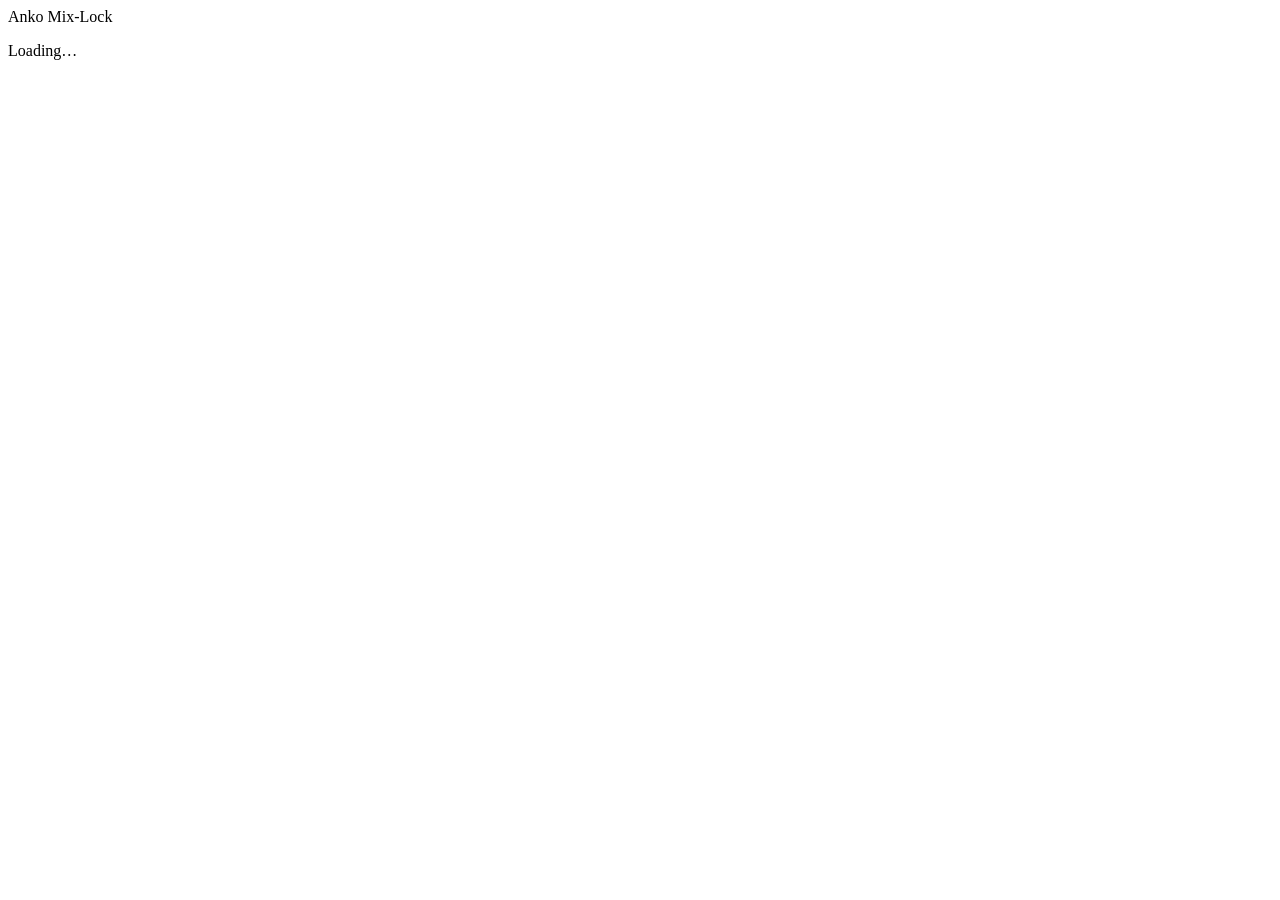
==== INFOSYS704 A3/public/index.html @ 30e163fb "Add files via upload Template V1" ====
<!DOCTYPE html>
<html lang="en">
<head>
<meta charset="UTF-8" />
<meta name="viewport" content="width=device-width, initial-scale=1.0" />
<title>Anko Mix-Lock</title>
<link rel="stylesheet" href="/styles.css" />
</head>
<body>
<header class="app-header">
  <div class="brand"><span class="dot"></span> Anko Mix-Lock</div>
  <nav style="display:flex;gap:12px;align-items:center;">
    <a href="#/dashboard" style="color:#fff;text-decoration:none;font-size:13px;">Dashboard</a>
    <a href="#/history" style="color:#fff;text-decoration:none;font-size:13px;">History</a>
  </nav>
  <div id="modeBadge" style="font-size:13px;opacity:.85;"></div>
</header>
<main id="app"><div class="empty"><span class="spinner"></span> Loading…</div></main>
<div id="modalRoot"></div>
<script src="/allocation.js"></script>
<script src="/app.js"></script>
</body>
</html>
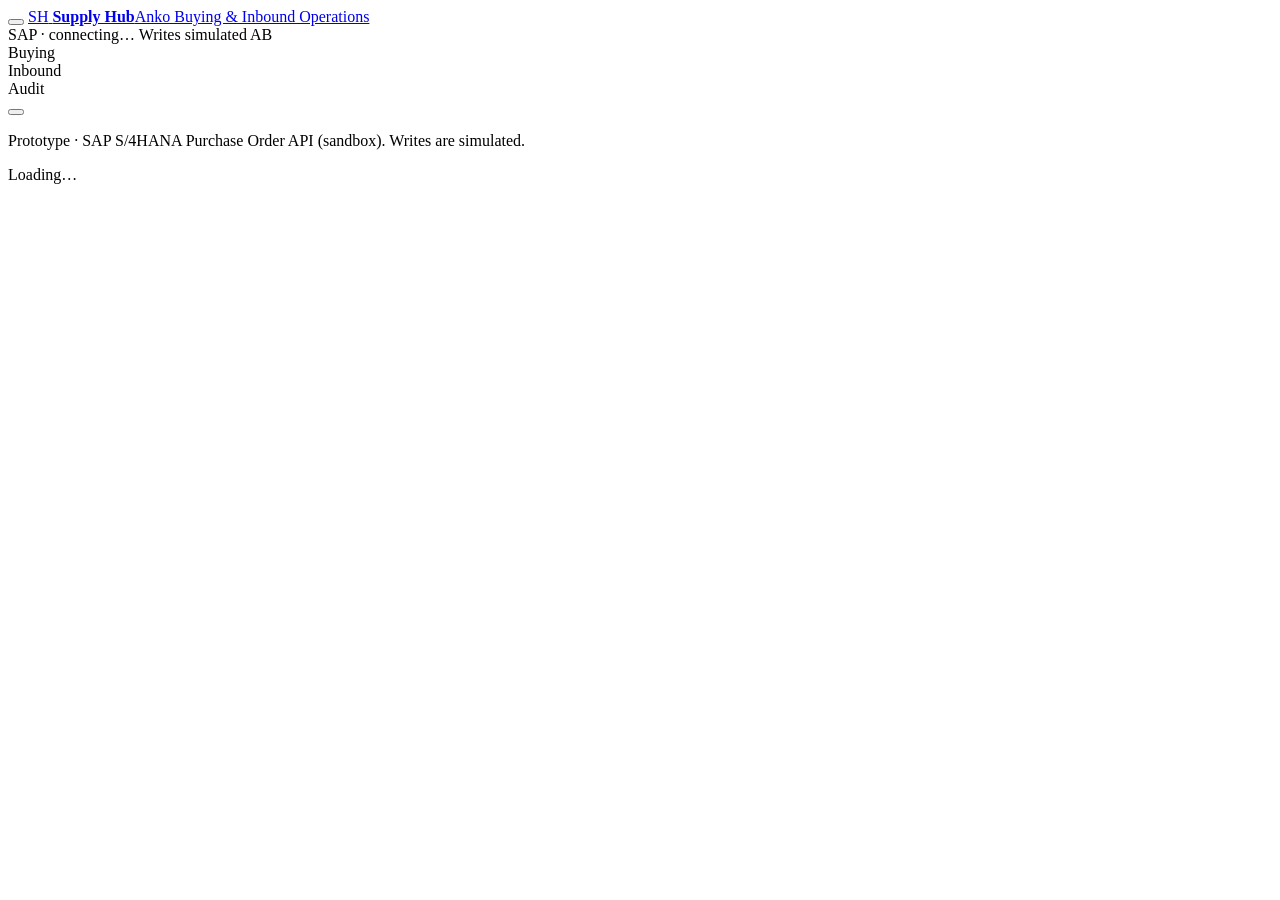
==== commit 153a54e3: "Add files via upload" ====
--- a/INFOSYS704 A3/public/index.html
+++ b/INFOSYS704 A3/public/index.html
@@ -3,20 +3,55 @@
 <head>
 <meta charset="UTF-8" />
 <meta name="viewport" content="width=device-width, initial-scale=1.0" />
-<title>Anko Mix-Lock</title>
+<title>Supply Hub · Kmart Group</title>
+<link rel="preconnect" href="https://fonts.googleapis.com" />
+<link rel="preconnect" href="https://fonts.gstatic.com" crossorigin />
+<link rel="stylesheet" href="https://fonts.googleapis.com/css2?family=Inter:wght@400;500;600;700&display=swap" />
+<link rel="stylesheet" href="/vendor/leaflet/leaflet.css" />
 <link rel="stylesheet" href="/styles.css" />
 </head>
 <body>
-<header class="app-header">
-  <div class="brand"><span class="dot"></span> Anko Mix-Lock</div>
-  <nav style="display:flex;gap:12px;align-items:center;">
-    <a href="#/dashboard" style="color:#fff;text-decoration:none;font-size:13px;">Dashboard</a>
-    <a href="#/history" style="color:#fff;text-decoration:none;font-size:13px;">History</a>
-  </nav>
-  <div id="modeBadge" style="font-size:13px;opacity:.85;"></div>
+<header class="topbar">
+  <button class="icon-btn nav-toggle" id="navToggle" aria-label="Toggle navigation"></button>
+  <a class="brand" href="#/mixlock" aria-label="Supply Hub home">
+    <img class="brand-logo" src="/assets/kmart-logo.png" alt="Kmart" onerror="this.style.display='none';document.getElementById('brandMark').hidden=false;" />
+    <span class="brand-mark" id="brandMark" hidden>SH</span>
+    <span class="brand-divider"></span>
+    <span class="brand-text"><strong>Supply Hub</strong><span>Anko Buying &amp; Inbound Operations</span></span>
+  </a>
+  <div class="topbar-right">
+    <span class="chip chip-neutral" id="sapChip">SAP · connecting…</span>
+    <span class="chip chip-warn" id="modeChip">Writes simulated</span>
+    <span class="avatar" title="Anko Buyer – Homewares">AB</span>
+  </div>
 </header>
-<main id="app"><div class="empty"><span class="spinner"></span> Loading…</div></main>
+
+<div class="layout">
+  <aside class="sidebar" id="sidebar">
+    <nav class="nav">
+      <div class="nav-label">Buying</div>
+      <a href="#/mixlock" data-nav="mixlock"></a>
+      <div class="nav-label">Inbound</div>
+      <a href="#/deliveries" data-nav="deliveries"></a>
+      <div class="nav-label">Audit</div>
+      <a href="#/history" data-nav="history"></a>
+    </nav>
+    <div class="sidebar-foot">
+      <button class="link-btn" id="resetDemo"></button>
+      <p>Prototype · SAP S/4HANA Purchase Order API (sandbox). Writes are simulated.</p>
+    </div>
+  </aside>
+
+  <main class="content">
+    <div class="crumbs" id="crumbs"></div>
+    <div id="app"><div class="loading"><span class="spinner"></span> Loading…</div></div>
+  </main>
+</div>
+
 <div id="modalRoot"></div>
+<div id="toastRoot" class="toast-root" aria-live="polite"></div>
+
+<script src="/vendor/leaflet/leaflet.js"></script>
 <script src="/allocation.js"></script>
 <script src="/app.js"></script>
 </body>
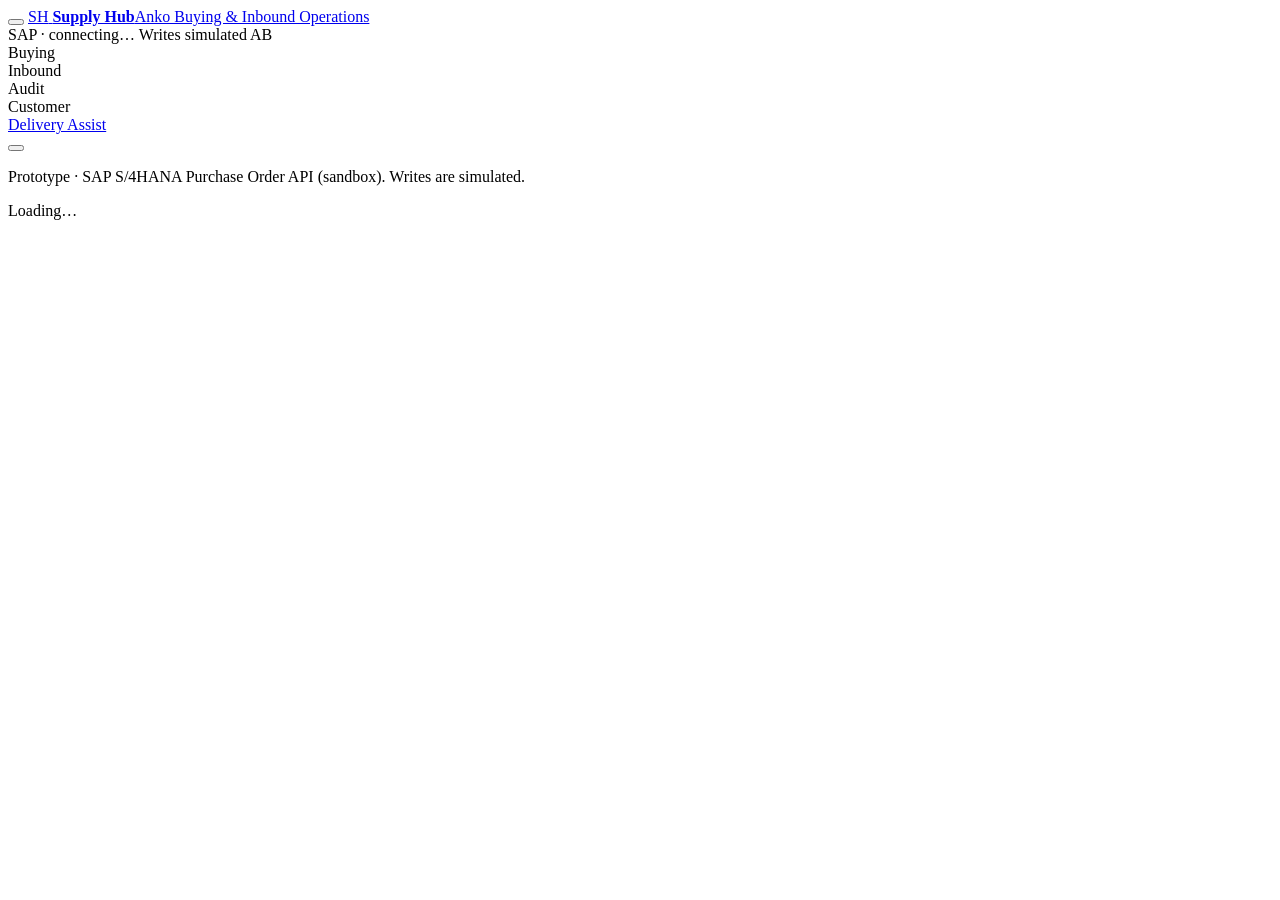
==== commit 7ce8b9b9: "Add the customer Delivery Assist journey beside the inbound tracker. Delays can finish as a refund o" ====
--- a/INFOSYS704 A3/public/index.html
+++ b/INFOSYS704 A3/public/index.html
@@ -35,6 +35,8 @@
       <a href="#/deliveries" data-nav="deliveries"></a>
       <div class="nav-label">Audit</div>
       <a href="#/history" data-nav="history"></a>
+      <div class="nav-label">Customer</div>
+      <a href="/assist/index.html">Delivery Assist</a>
     </nav>
     <div class="sidebar-foot">
       <button class="link-btn" id="resetDemo"></button>
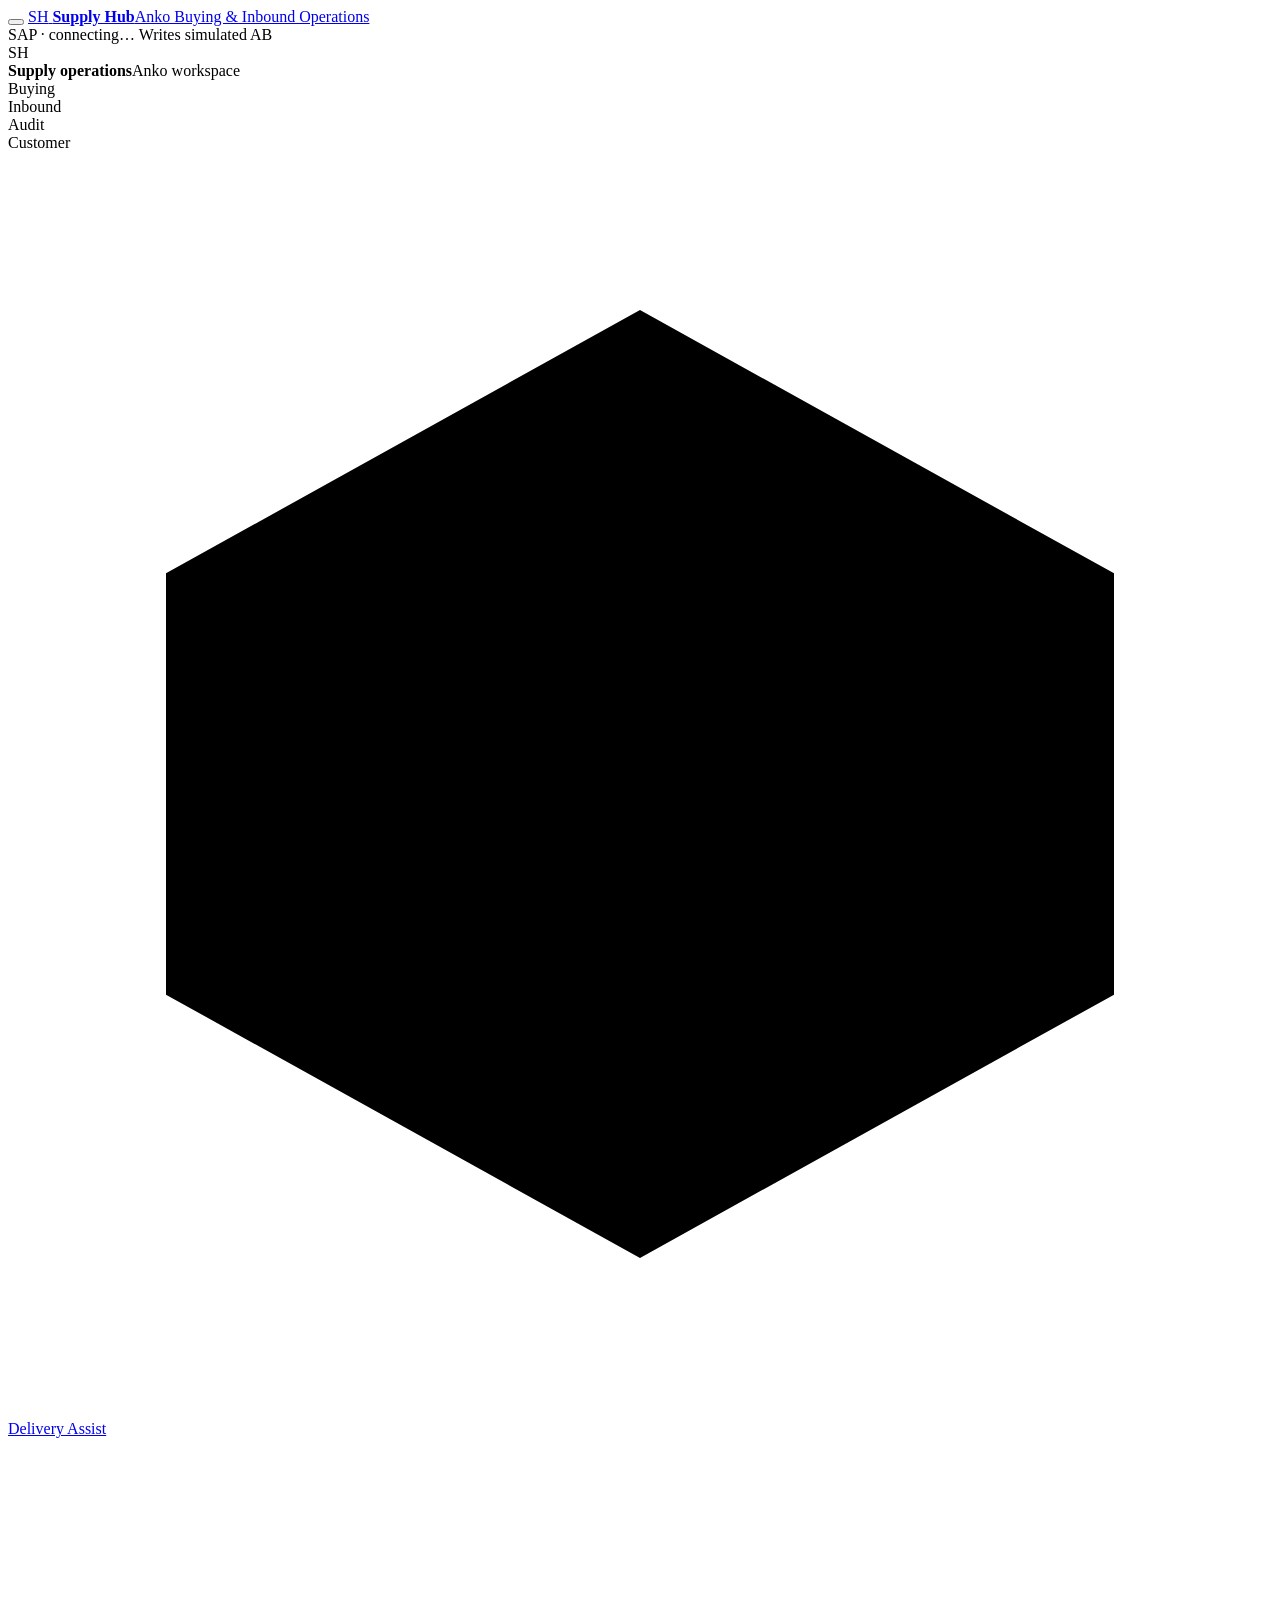
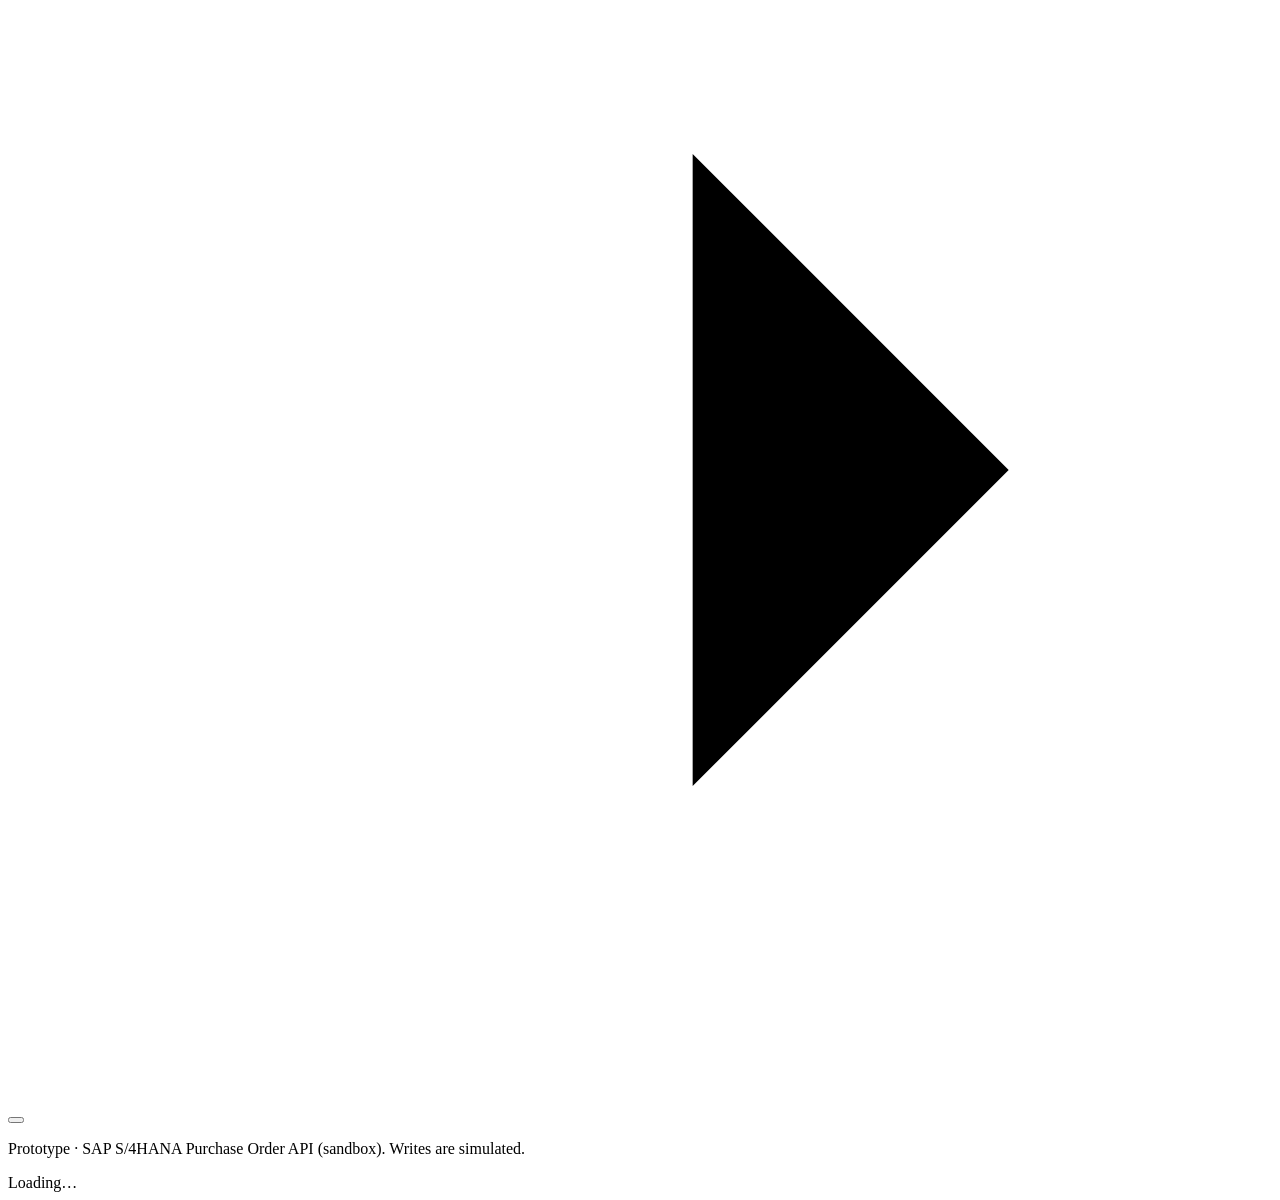
==== commit f61022bf: "Update the Functionality and Stylings" ====
--- a/INFOSYS704 A3/public/index.html
+++ b/INFOSYS704 A3/public/index.html
@@ -28,7 +28,8 @@
 
 <div class="layout">
   <aside class="sidebar" id="sidebar">
-    <nav class="nav">
+    <div class="workspace-heading"><span class="workspace-symbol" aria-hidden="true">SH</span><div><strong>Supply operations</strong><span>Anko workspace</span></div></div>
+    <nav class="nav" aria-label="Supply Hub">
       <div class="nav-label">Buying</div>
       <a href="#/mixlock" data-nav="mixlock"></a>
       <div class="nav-label">Inbound</div>
@@ -36,7 +37,7 @@
       <div class="nav-label">Audit</div>
       <a href="#/history" data-nav="history"></a>
       <div class="nav-label">Customer</div>
-      <a href="/assist/index.html">Delivery Assist</a>
+      <a href="/assist/index.html"><svg class="i" viewBox="0 0 24 24" aria-hidden="true"><path d="M21 8 12 3 3 8v8l9 5 9-5zM3 8l9 5 9-5M12 13v8" /></svg>Delivery Assist<svg class="i i-sm nav-arrow" viewBox="0 0 24 24" aria-hidden="true"><path d="M5 12h14m-6-6 6 6-6 6" /></svg></a>
     </nav>
     <div class="sidebar-foot">
       <button class="link-btn" id="resetDemo"></button>
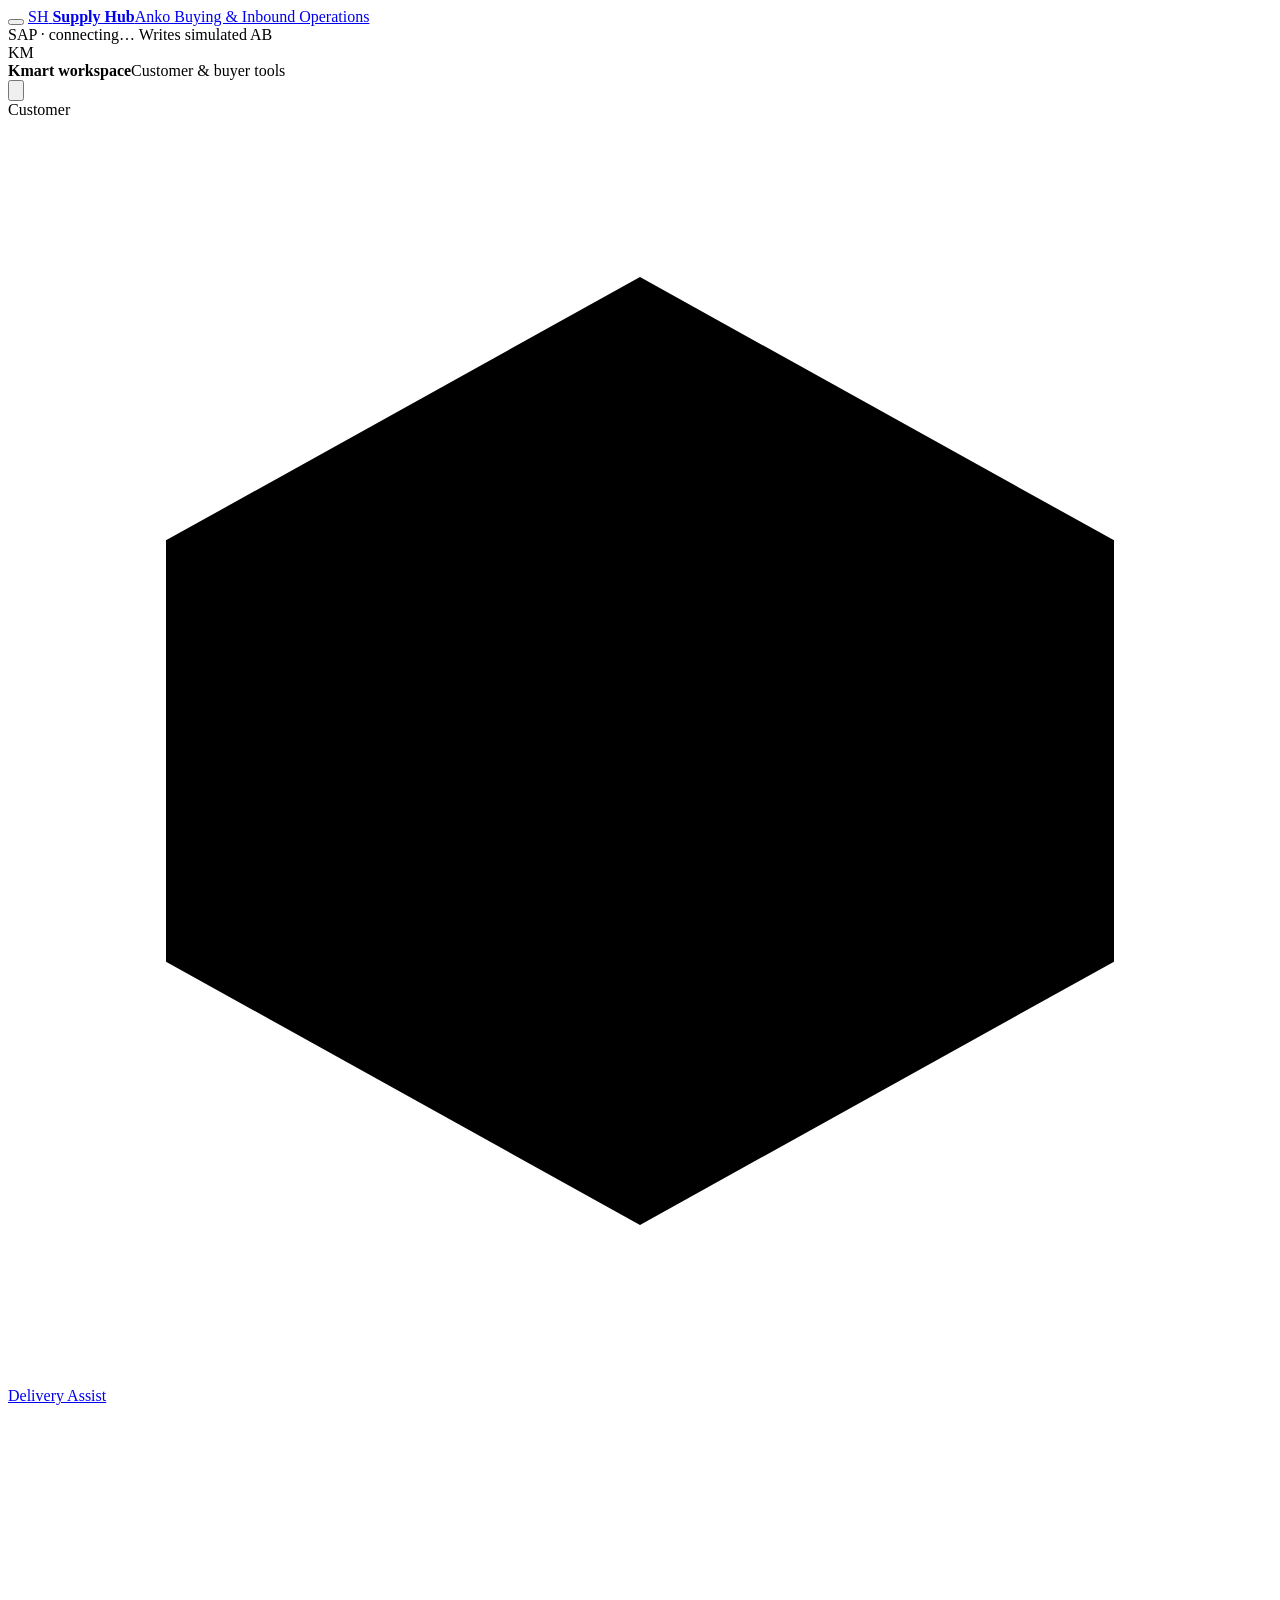
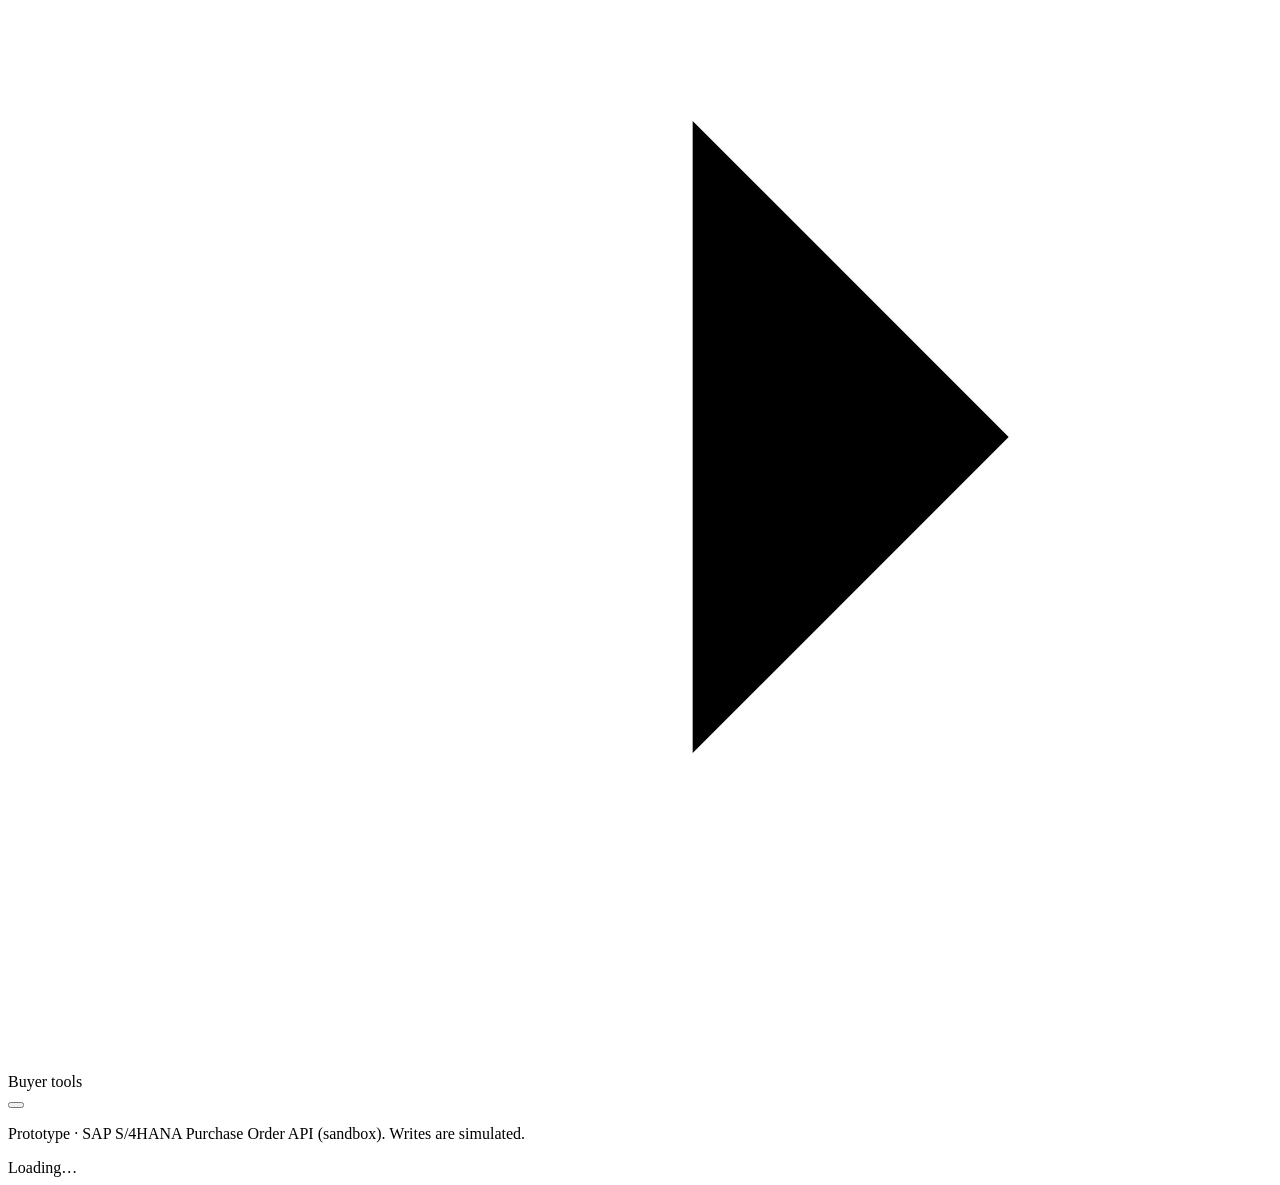
==== commit dc9f6c7c: "Update home page" ====
--- a/INFOSYS704 A3/public/index.html
+++ b/INFOSYS704 A3/public/index.html
@@ -9,10 +9,11 @@
 <link rel="stylesheet" href="https://fonts.googleapis.com/css2?family=Inter:wght@400;500;600;700&display=swap" />
 <link rel="stylesheet" href="/vendor/leaflet/leaflet.css" />
 <link rel="stylesheet" href="/styles.css" />
+<link rel="stylesheet" href="/site-navigation.css" />
 </head>
 <body>
 <header class="topbar">
-  <button class="icon-btn nav-toggle" id="navToggle" aria-label="Toggle navigation"></button>
+  <button class="icon-btn nav-toggle" id="navToggle" type="button" aria-label="Toggle navigation" aria-controls="sidebar" aria-expanded="false"></button>
   <a class="brand" href="#/mixlock" aria-label="Supply Hub home">
     <img class="brand-logo" src="/assets/kmart-logo.png" alt="Kmart" onerror="this.style.display='none';document.getElementById('brandMark').hidden=false;" />
     <span class="brand-mark" id="brandMark" hidden>SH</span>
@@ -26,26 +27,25 @@
   </div>
 </header>
 
-<div class="layout">
-  <aside class="sidebar" id="sidebar">
-    <div class="workspace-heading"><span class="workspace-symbol" aria-hidden="true">SH</span><div><strong>Supply operations</strong><span>Anko workspace</span></div></div>
-    <nav class="nav" aria-label="Supply Hub">
-      <div class="nav-label">Buying</div>
+<button class="navigation-backdrop" id="navBackdrop" type="button" aria-label="Close navigation" hidden></button>
+<div class="layout workspace-shell">
+  <aside class="sidebar app-sidebar" id="sidebar" aria-label="Kmart workspace navigation">
+    <div class="workspace-heading"><span class="workspace-symbol" aria-hidden="true">KM</span><div><strong>Kmart workspace</strong><span>Customer &amp; buyer tools</span></div><button class="sidebar-close" type="button" aria-label="Close navigation" data-close-navigation data-navigation-dismiss><svg viewBox="0 0 24 24" aria-hidden="true"><path d="m6 6 12 12M6 18 18 6" /></svg></button></div>
+    <nav class="nav" aria-label="Main navigation">
+      <div class="nav-label">Customer</div>
+      <a href="/" class="customer-link" data-nav="assist"><svg class="i" viewBox="0 0 24 24" aria-hidden="true"><path d="M21 8 12 3 3 8v8l9 5 9-5zM3 8l9 5 9-5M12 13v8" /></svg>Delivery Assist<svg class="i i-sm nav-arrow" viewBox="0 0 24 24" aria-hidden="true"><path d="M5 12h14m-6-6 6 6-6 6" /></svg></a>
+      <div class="nav-label">Buyer tools</div>
       <a href="#/mixlock" data-nav="mixlock"></a>
-      <div class="nav-label">Inbound</div>
       <a href="#/deliveries" data-nav="deliveries"></a>
-      <div class="nav-label">Audit</div>
       <a href="#/history" data-nav="history"></a>
-      <div class="nav-label">Customer</div>
-      <a href="/assist/index.html"><svg class="i" viewBox="0 0 24 24" aria-hidden="true"><path d="M21 8 12 3 3 8v8l9 5 9-5zM3 8l9 5 9-5M12 13v8" /></svg>Delivery Assist<svg class="i i-sm nav-arrow" viewBox="0 0 24 24" aria-hidden="true"><path d="M5 12h14m-6-6 6 6-6 6" /></svg></a>
     </nav>
     <div class="sidebar-foot">
-      <button class="link-btn" id="resetDemo"></button>
+      <button class="link-btn" id="resetDemo" type="button" data-close-navigation></button>
       <p>Prototype · SAP S/4HANA Purchase Order API (sandbox). Writes are simulated.</p>
     </div>
   </aside>
 
-  <main class="content">
+  <main class="content" data-navigation-content>
     <div class="crumbs" id="crumbs"></div>
     <div id="app"><div class="loading"><span class="spinner"></span> Loading…</div></div>
   </main>
@@ -56,6 +56,7 @@
 
 <script src="/vendor/leaflet/leaflet.js"></script>
 <script src="/allocation.js"></script>
+<script src="/site-navigation.js"></script>
 <script src="/app.js"></script>
 </body>
 </html>
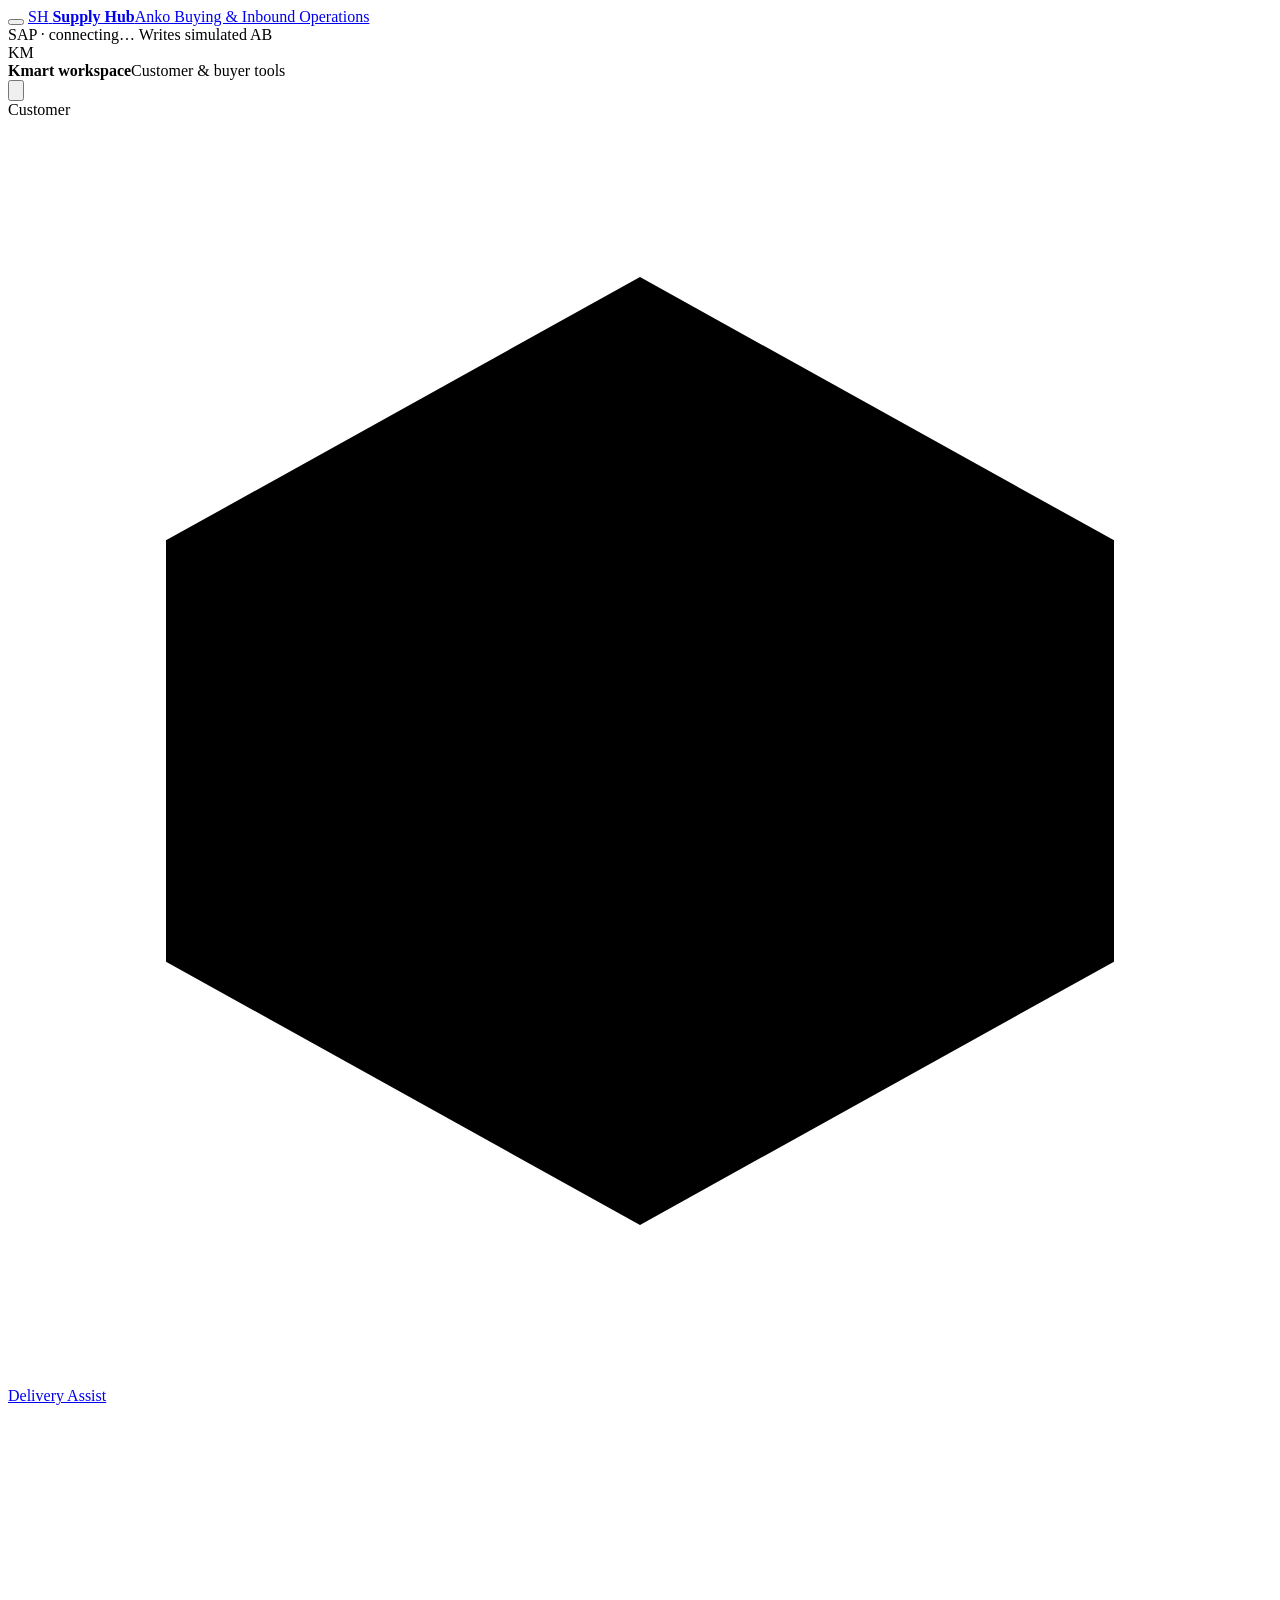
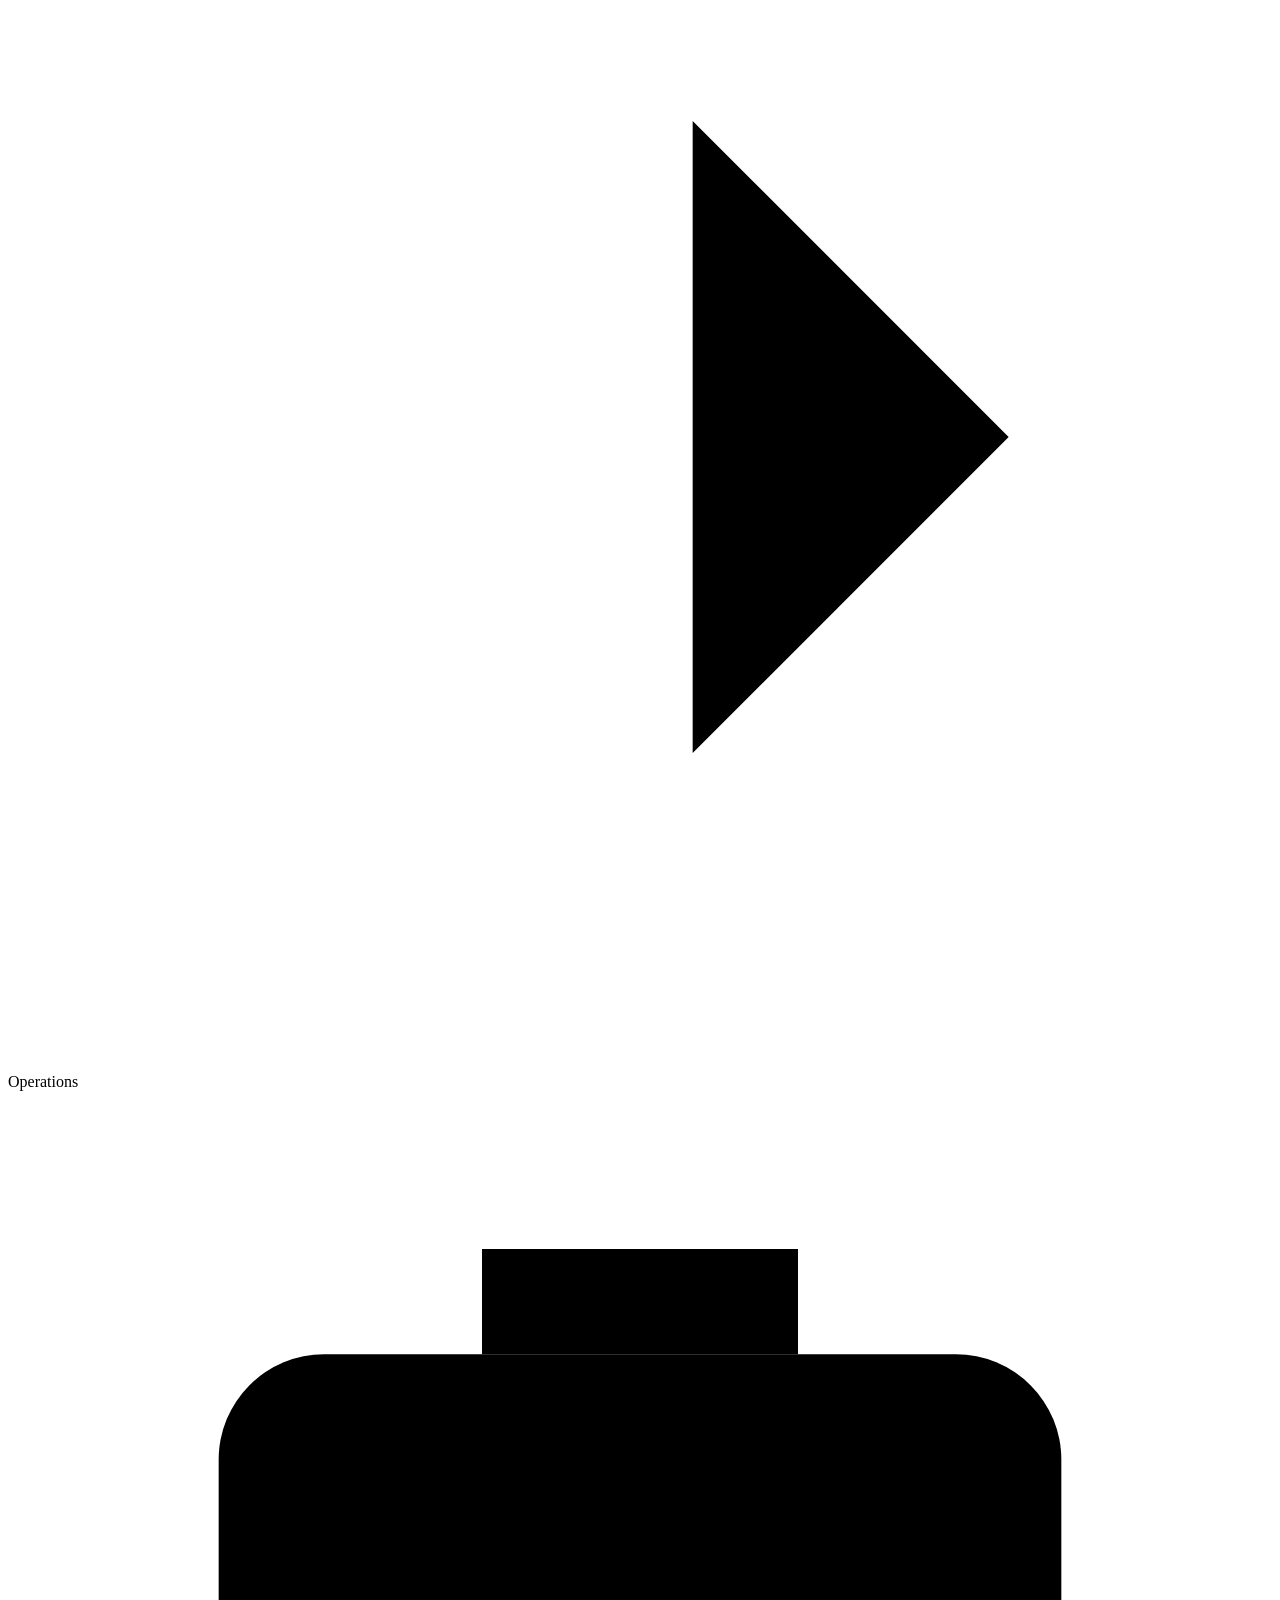
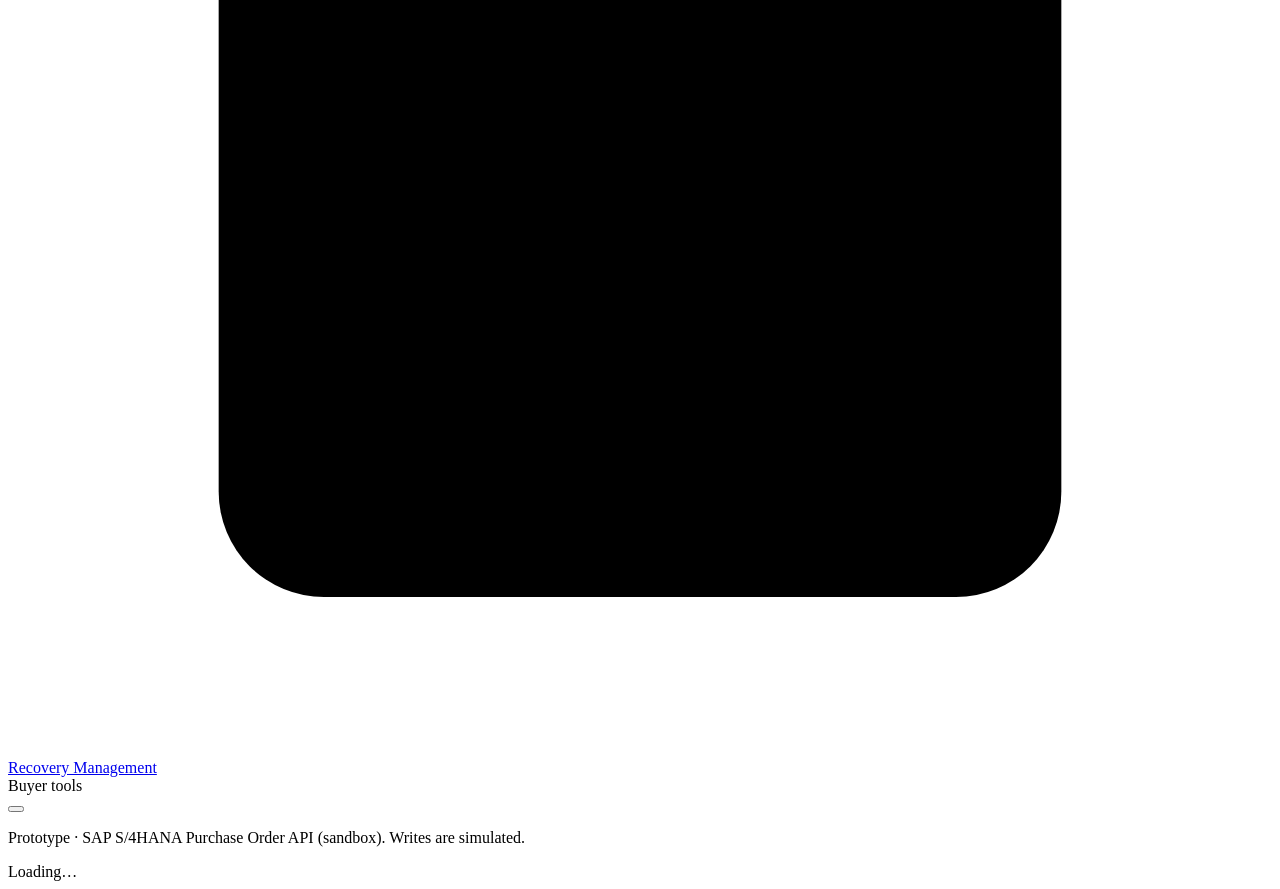
==== commit 760aabb1: "Add Recovery Management" ====
--- a/INFOSYS704 A3/public/index.html
+++ b/INFOSYS704 A3/public/index.html
@@ -34,6 +34,8 @@
     <nav class="nav" aria-label="Main navigation">
       <div class="nav-label">Customer</div>
       <a href="/" class="customer-link" data-nav="assist"><svg class="i" viewBox="0 0 24 24" aria-hidden="true"><path d="M21 8 12 3 3 8v8l9 5 9-5zM3 8l9 5 9-5M12 13v8" /></svg>Delivery Assist<svg class="i i-sm nav-arrow" viewBox="0 0 24 24" aria-hidden="true"><path d="M5 12h14m-6-6 6 6-6 6" /></svg></a>
+      <div class="nav-label">Operations</div>
+      <a href="/recovery-management" data-nav="management"><svg class="i" viewBox="0 0 24 24" aria-hidden="true"><rect x="4" y="5" width="16" height="16" rx="2"/><path d="M9 5V3h6v2M8 13l3 3 5-6"/></svg>Recovery Management</a>
       <div class="nav-label">Buyer tools</div>
       <a href="#/mixlock" data-nav="mixlock"></a>
       <a href="#/deliveries" data-nav="deliveries"></a>
